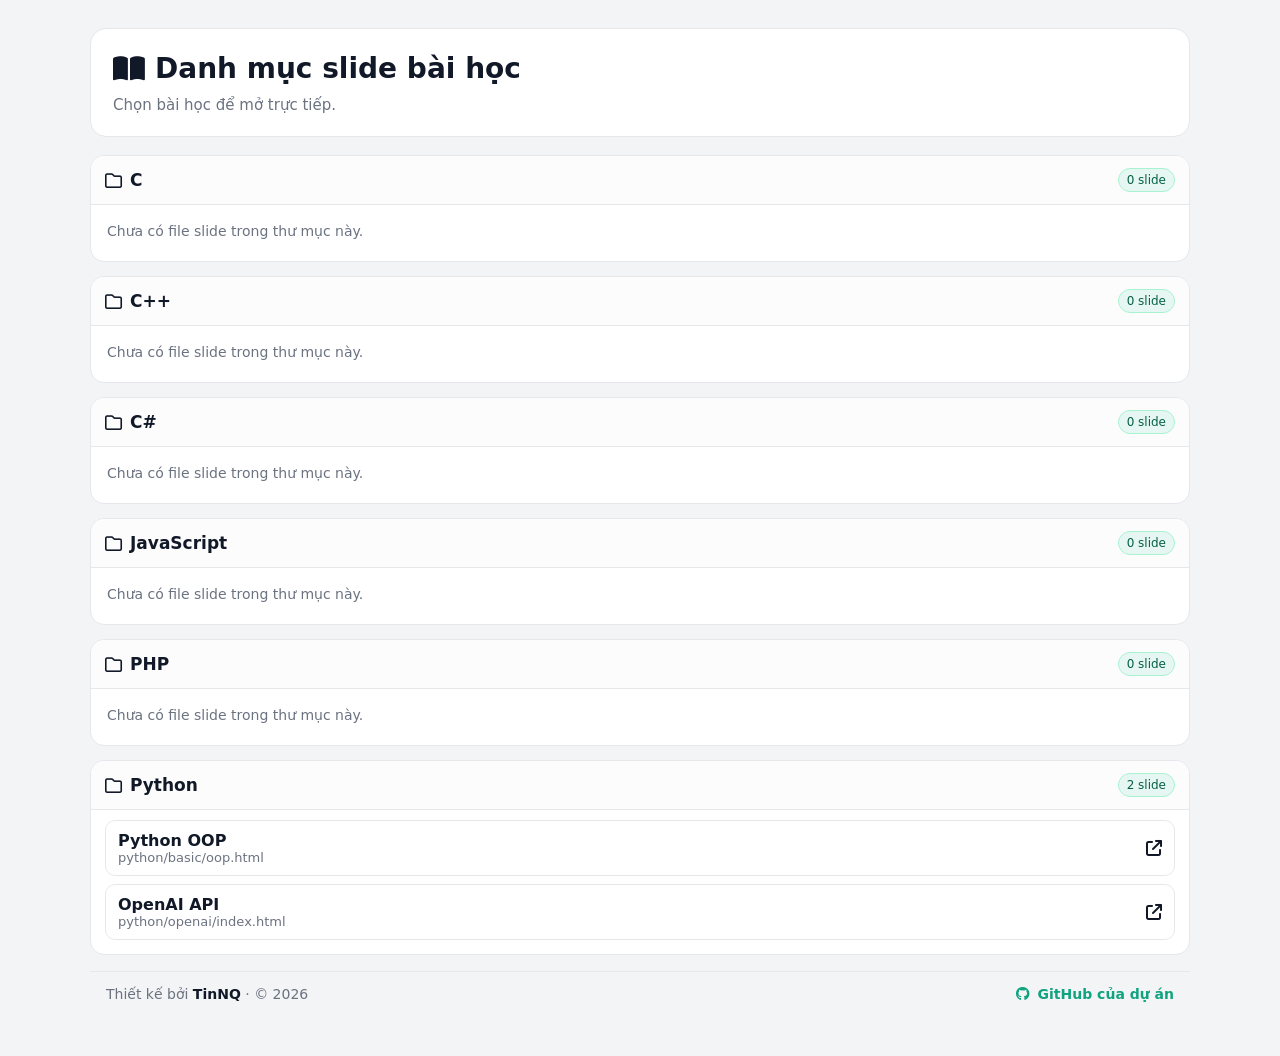
==== index.html @ 22e5f560 "Thêm thư mục cho C#" ====
<!DOCTYPE html>
<html lang="vi">
<head>
    <meta charset="UTF-8" />
    <meta name="viewport" content="width=device-width, initial-scale=1.0" />
    <title>Danh mục Slide Bài Học</title>
    <link rel="preconnect" href="https://cdnjs.cloudflare.com" />
    <link rel="shortcut icon" href="common/icon.png" type="image/x-icon">
    <link rel="stylesheet" href="https://cdnjs.cloudflare.com/ajax/libs/font-awesome/6.5.2/css/all.min.css" />
    <style>
        :root {
            --bg: #f3f4f6;
            --panel: #ffffff;
            --text: #111827;
            --muted: #6b7280;
            --border: #e5e7eb;
            --accent: #10a37f;
            --accent-soft: #e6f7f3;
        }

        * {
            box-sizing: border-box;
        }

        body {
            margin: 0;
            font-family: Inter, system-ui, -apple-system, Segoe UI, Roboto, sans-serif;
            color: var(--text);
            background: var(--bg);
        }

        .container {
            width: min(1100px, 92vw);
            margin: 28px auto 40px;
        }

        .header {
            background: var(--panel);
            border: 1px solid var(--border);
            border-radius: 16px;
            padding: 22px;
            margin-bottom: 18px;
        }

        .title {
            margin: 0;
            font-size: 28px;
            line-height: 1.25;
            display: flex;
            align-items: center;
            gap: 10px;
        }

        .subtitle {
            margin: 10px 0 0;
            color: var(--muted);
            font-size: 15px;
        }

        .groups {
            display: grid;
            gap: 14px;
        }

        .group-card {
            background: var(--panel);
            border: 1px solid var(--border);
            border-radius: 14px;
            overflow: hidden;
        }

        .group-head {
            display: flex;
            justify-content: space-between;
            align-items: center;
            padding: 12px 14px;
            background: #fcfcfd;
            border-bottom: 1px solid var(--border);
        }

        .group-name {
            margin: 0;
            font-size: 17px;
            display: flex;
            align-items: center;
            gap: 8px;
        }

        .badge {
            font-size: 12px;
            color: #065f46;
            background: var(--accent-soft);
            border: 1px solid #a7f3d0;
            padding: 4px 8px;
            border-radius: 999px;
        }

        .group-body {
            padding: 10px 14px 14px;
        }

        .slide-list {
            list-style: none;
            padding: 0;
            margin: 0;
            display: grid;
            gap: 8px;
        }

        .slide-link {
            display: flex;
            align-items: center;
            justify-content: space-between;
            gap: 10px;
            text-decoration: none;
            color: var(--text);
            border: 1px solid var(--border);
            border-radius: 10px;
            padding: 10px 12px;
            background: #fff;
            transition: border-color .2s ease, background-color .2s ease;
        }

        .slide-link:hover {
            border-color: var(--accent);
            background: #f9fffd;
        }

        .slide-path {
            color: var(--muted);
            font-size: 13px;
        }

        .empty {
            color: var(--muted);
            font-size: 14px;
            padding: 8px 2px;
        }

        .footer {
            margin-top: 16px;
            border-top: 1px solid var(--border);
            padding: 14px 16px;
            display: flex;
            align-items: center;
            justify-content: space-between;
            gap: 12px;
            color: var(--muted);
            font-size: 14px;
        }

        .footer strong {
            color: var(--text);
        }

        .footer-link {
            display: inline-flex;
            align-items: center;
            gap: 8px;
            color: var(--accent);
            text-decoration: none;
            font-weight: 600;
        }

        .footer-link:hover {
            text-decoration: underline;
        }

        @media (max-width: 640px) {
            .container {
                width: 94vw;
                margin-top: 16px;
            }

            .title {
                font-size: 22px;
            }

            .group-head {
                align-items: flex-start;
                flex-direction: column;
                gap: 8px;
            }

            .footer {
                flex-direction: column;
                align-items: flex-start;
            }
        }
    </style>
</head>
<body>
    <main class="container">
        <section class="header">
            <h1 class="title">
                <i class="fa-solid fa-book-open"></i>
                Danh mục slide bài học
            </h1>
            <p class="subtitle">Chọn bài học để mở trực tiếp.</p>
        </section>

        <section id="groups" class="groups" aria-label="Danh sách nhóm thư mục"></section>

        <footer class="footer">
            <div>Thiết kế bởi <strong>TinNQ</strong> · © <span id="currentYear"></span></div>
            <a class="footer-link" href="https://github.com/quoctinnguyen8/slides" target="_blank" rel="noopener noreferrer">
                <i class="fa-brands fa-github"></i>
                GitHub của dự án
            </a>
        </footer>
    </main>

    <script>
        const folderGroups = [
            { name: 'C', slides: [] },
            { name: 'C++', slides: [] },
            { name: 'C#', slides: [] },
            { name: 'JavaScript', slides: [] },
            { name: 'PHP', slides: [] },
            {
                name: 'Python',
                slides: [
                    { title: 'Python OOP', href: 'python/basic/oop.html', path: 'python/basic/oop.html' },
                    { title: 'OpenAI API', href: 'python/openai/index.html', path: 'python/openai/index.html' }
                ]
            }
        ];

        const groupsEl = document.getElementById('groups');

        function createSlideItem(slide) {
            const item = document.createElement('li');
            const link = document.createElement('a');
            link.className = 'slide-link';
            link.href = slide.href;

            const left = document.createElement('div');
            left.innerHTML = `<strong>${slide.title}</strong><div class="slide-path">${slide.path}</div>`;

            const icon = document.createElement('i');
            icon.className = 'fa-solid fa-arrow-up-right-from-square';
            icon.setAttribute('aria-hidden', 'true');

            link.append(left, icon);
            item.appendChild(link);
            return item;
        }

        function renderGroups() {
            const fragment = document.createDocumentFragment();

            folderGroups.forEach((group) => {
                const card = document.createElement('article');
                card.className = 'group-card';

                const head = document.createElement('div');
                head.className = 'group-head';
                head.innerHTML = `
                    <h2 class="group-name"><i class="fa-regular fa-folder"></i> ${group.name}</h2>
                    <span class="badge">${group.slides.length} slide</span>
                `;

                const body = document.createElement('div');
                body.className = 'group-body';

                if (!group.slides.length) {
                    const empty = document.createElement('div');
                    empty.className = 'empty';
                    empty.textContent = 'Chưa có file slide trong thư mục này.';
                    body.appendChild(empty);
                } else {
                    const list = document.createElement('ul');
                    list.className = 'slide-list';
                    group.slides.forEach((slide) => list.appendChild(createSlideItem(slide)));
                    body.appendChild(list);
                }

                card.append(head, body);
                fragment.appendChild(card);
            });

            groupsEl.appendChild(fragment);
        }

        renderGroups();
        document.getElementById('currentYear').textContent = String(new Date().getFullYear());
    </script>
</body>
</html>
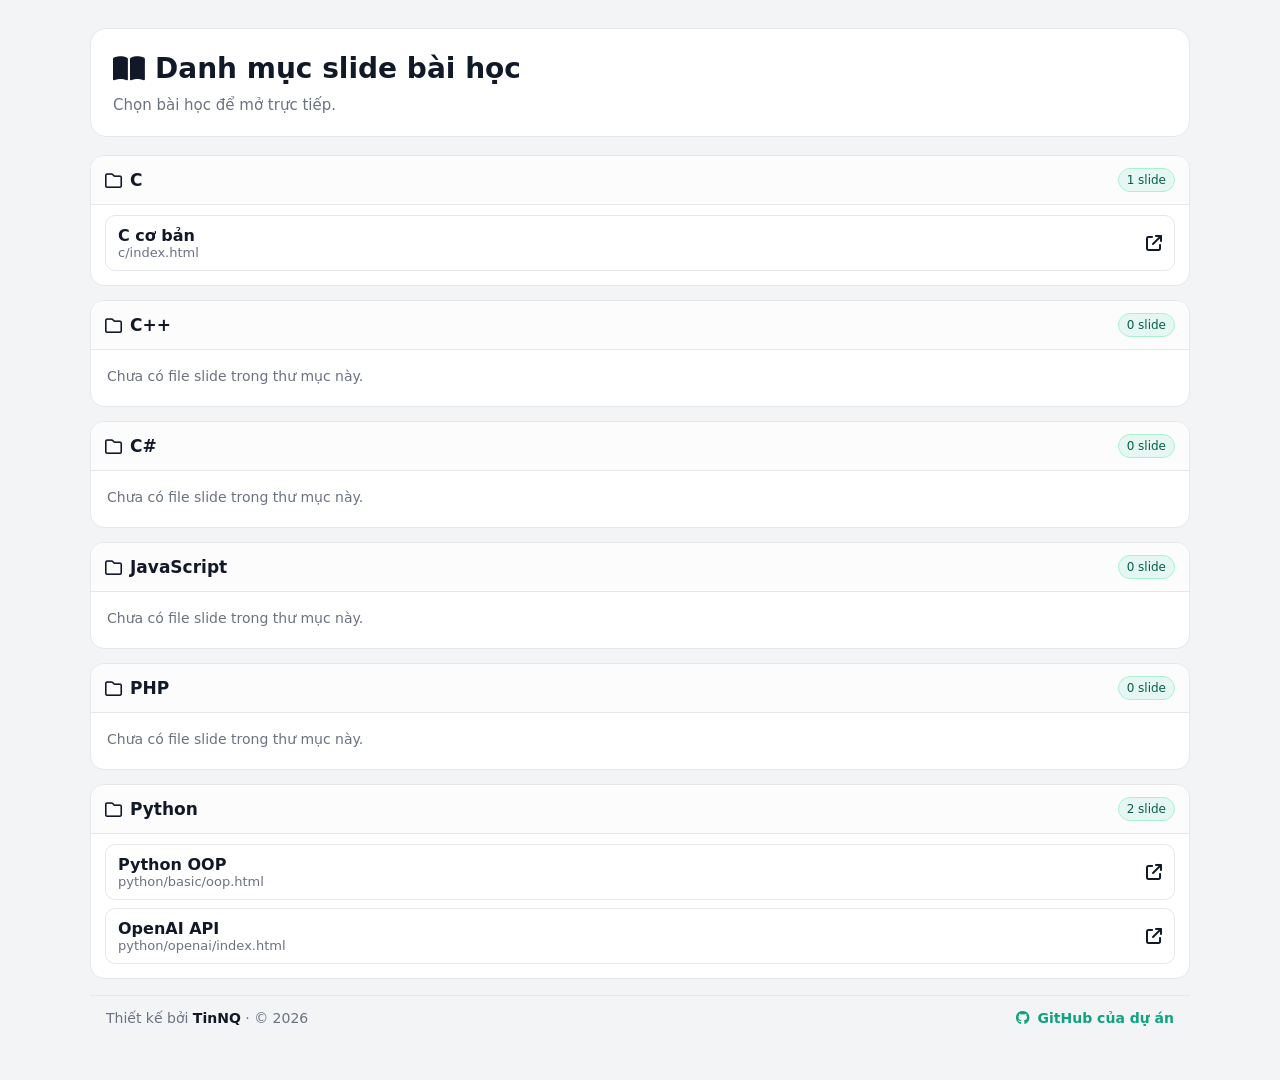
==== commit 613a0bf1: "Thêm slide cho ngôn ngữ C (chưa hoàn chỉnh), tái cấu trúc css dự án để tái sử dụng sau này" ====
--- a/index.html
+++ b/index.html
@@ -212,7 +212,9 @@
 
     <script>
         const folderGroups = [
-            { name: 'C', slides: [] },
+            { name: 'C', slides: [
+                { title: 'C cơ bản', href: 'c/index.html', path: 'c/index.html' }
+            ] },
             { name: 'C++', slides: [] },
             { name: 'C#', slides: [] },
             { name: 'JavaScript', slides: [] },
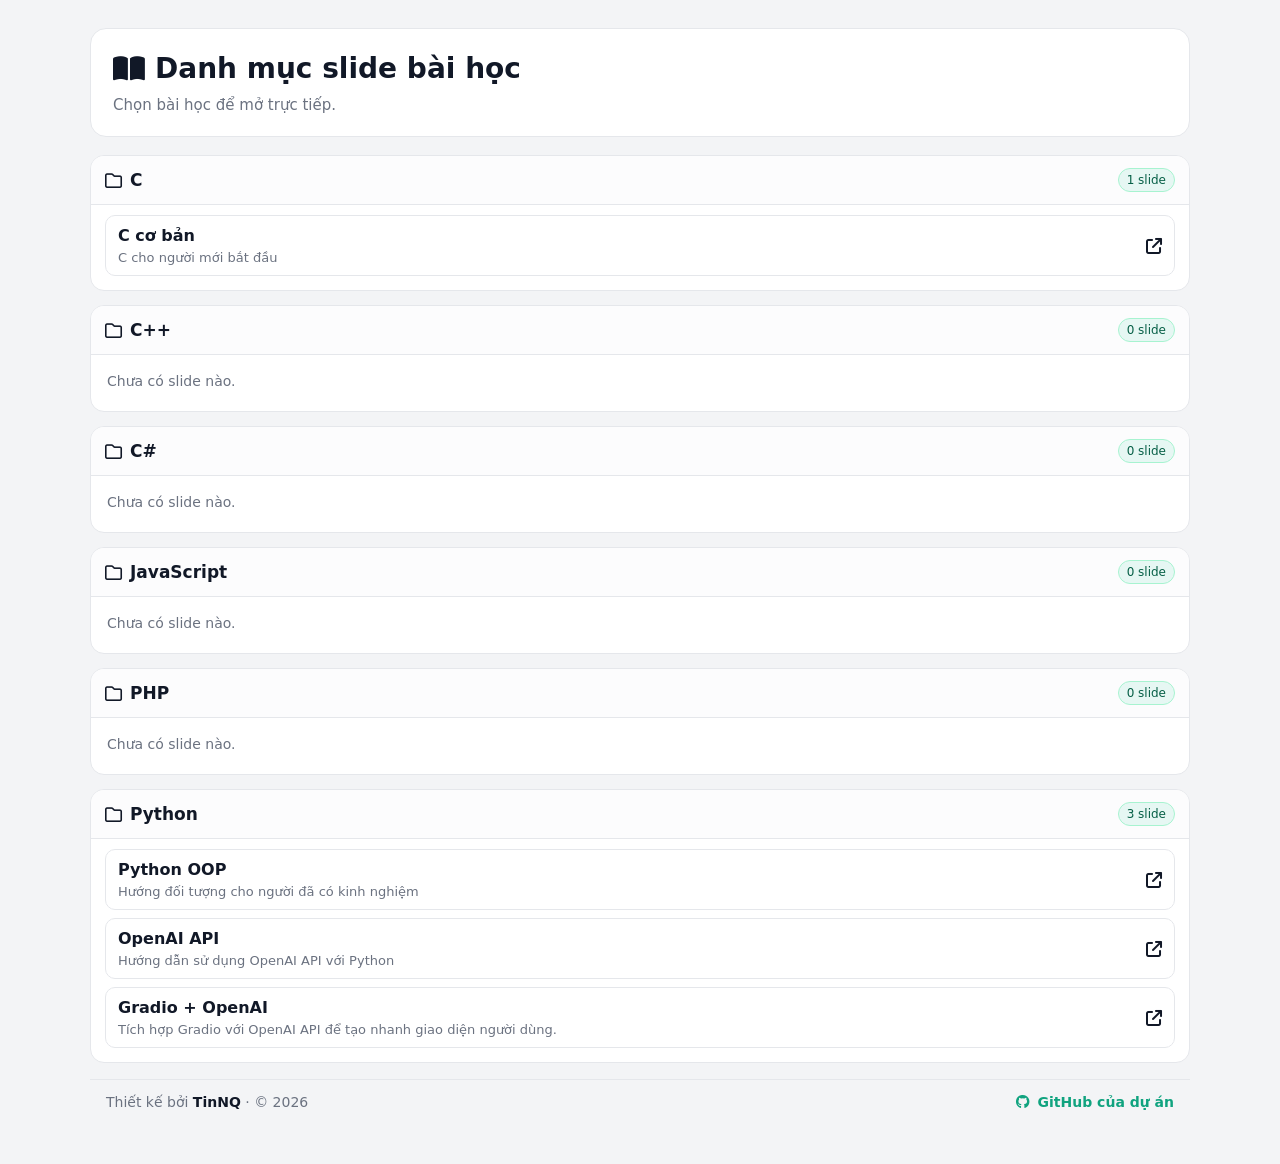
==== commit 739033f1: "Chức năng xem ảnh kết quả code, sửa nội dung slide gradio" ====
--- a/index.html
+++ b/index.html
@@ -126,9 +126,10 @@
             background: #f9fffd;
         }
 
-        .slide-path {
+        .slide-desc {
             color: var(--muted);
             font-size: 13px;
+            margin-top: 5px;
         }
 
         .empty {
@@ -213,7 +214,7 @@
     <script>
         const folderGroups = [
             { name: 'C', slides: [
-                { title: 'C cơ bản', href: 'c/index.html', path: 'c/index.html' }
+                { title: 'C cơ bản', href: 'c/index.html', desc: 'C cho người mới bắt đầu' }
             ] },
             { name: 'C++', slides: [] },
             { name: 'C#', slides: [] },
@@ -222,8 +223,9 @@
             {
                 name: 'Python',
                 slides: [
-                    { title: 'Python OOP', href: 'python/basic/oop.html', path: 'python/basic/oop.html' },
-                    { title: 'OpenAI API', href: 'python/openai/index.html', path: 'python/openai/index.html' }
+                    { title: 'Python OOP', href: 'python/basic/oop.html', desc: 'Hướng đối tượng cho người đã có kinh nghiệm' },
+                    { title: 'OpenAI API', href: 'python/openai/index.html', desc: 'Hướng dẫn sử dụng OpenAI API với Python' },
+                    { title: 'Gradio + OpenAI', href: 'python/openai/gradio.html', desc: 'Tích hợp Gradio với OpenAI API để tạo nhanh giao diện người dùng.' }
                 ]
             }
         ];
@@ -237,7 +239,7 @@
             link.href = slide.href;
 
             const left = document.createElement('div');
-            left.innerHTML = `<strong>${slide.title}</strong><div class="slide-path">${slide.path}</div>`;
+            left.innerHTML = `<strong>${slide.title}</strong><div class="slide-desc">${slide.desc}</div>`;
 
             const icon = document.createElement('i');
             icon.className = 'fa-solid fa-arrow-up-right-from-square';
@@ -268,7 +270,7 @@
                 if (!group.slides.length) {
                     const empty = document.createElement('div');
                     empty.className = 'empty';
-                    empty.textContent = 'Chưa có file slide trong thư mục này.';
+                    empty.textContent = 'Chưa có slide nào.';
                     body.appendChild(empty);
                 } else {
                     const list = document.createElement('ul');
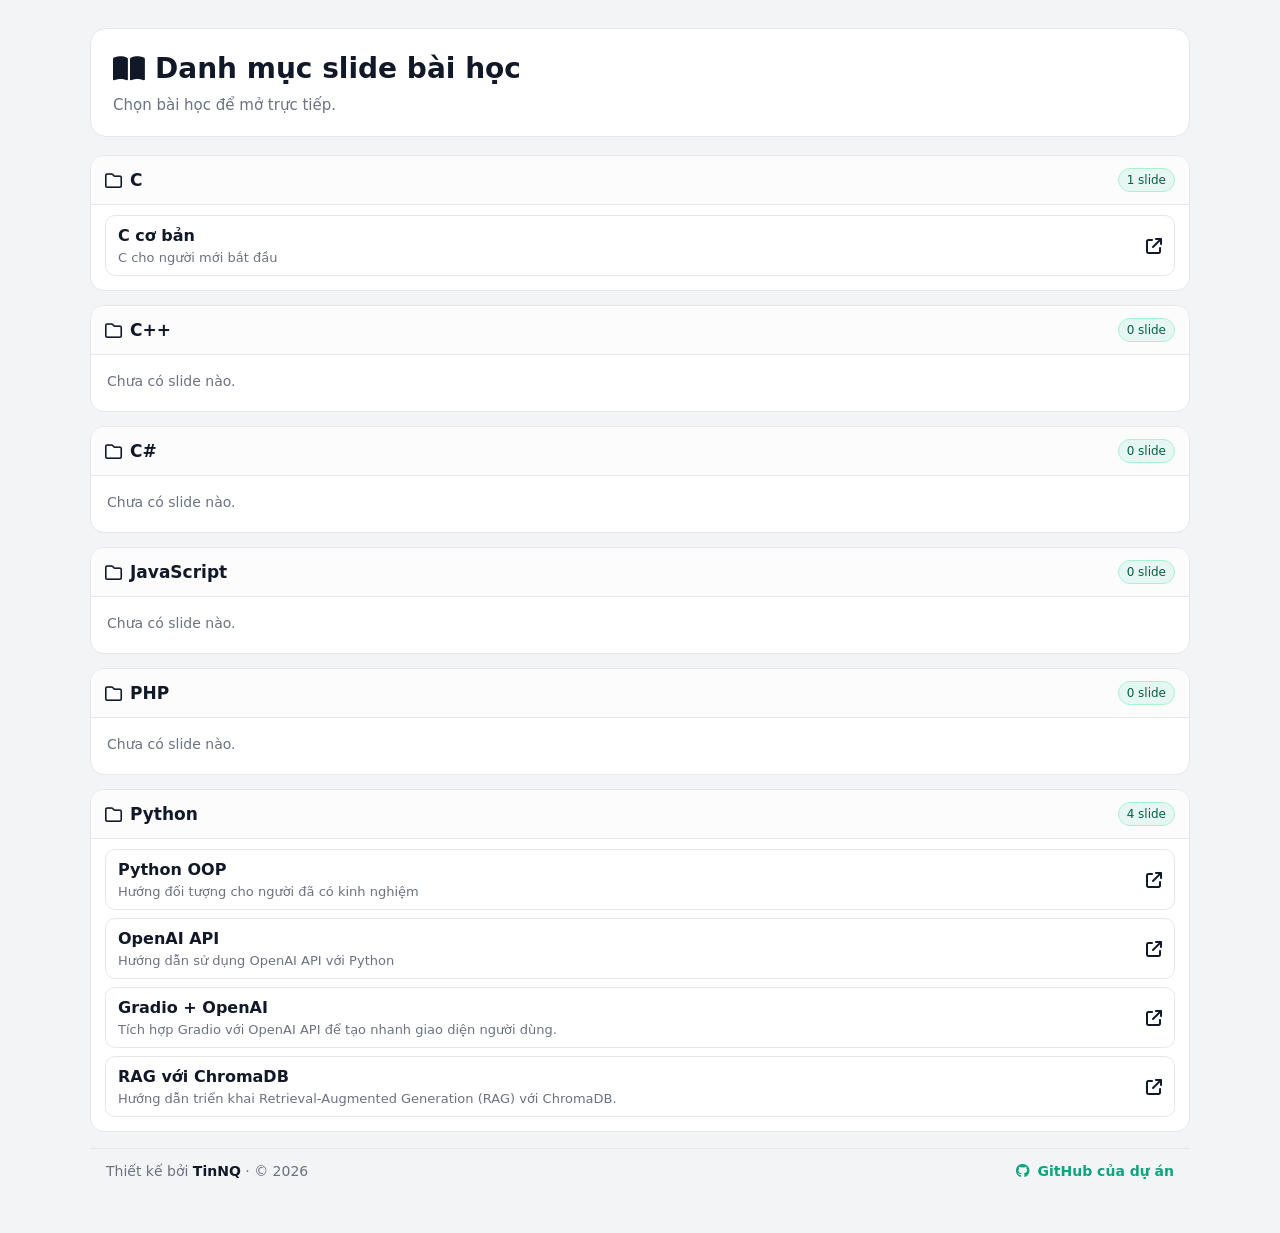
==== commit 3c0ab929: "Chỉnh sửa câu từ, thêm slide lên trang chủ" ====
--- a/index.html
+++ b/index.html
@@ -225,7 +225,8 @@
                 slides: [
                     { title: 'Python OOP', href: 'python/basic/oop.html', desc: 'Hướng đối tượng cho người đã có kinh nghiệm' },
                     { title: 'OpenAI API', href: 'python/openai/index.html', desc: 'Hướng dẫn sử dụng OpenAI API với Python' },
-                    { title: 'Gradio + OpenAI', href: 'python/openai/gradio.html', desc: 'Tích hợp Gradio với OpenAI API để tạo nhanh giao diện người dùng.' }
+                    { title: 'Gradio + OpenAI', href: 'python/openai/gradio.html', desc: 'Tích hợp Gradio với OpenAI API để tạo nhanh giao diện người dùng.' },
+                    { title: 'RAG với ChromaDB', href: 'python/openai/chromadb-rag.html', desc: 'Hướng dẫn triển khai Retrieval-Augmented Generation (RAG) với ChromaDB.' }
                 ]
             }
         ];
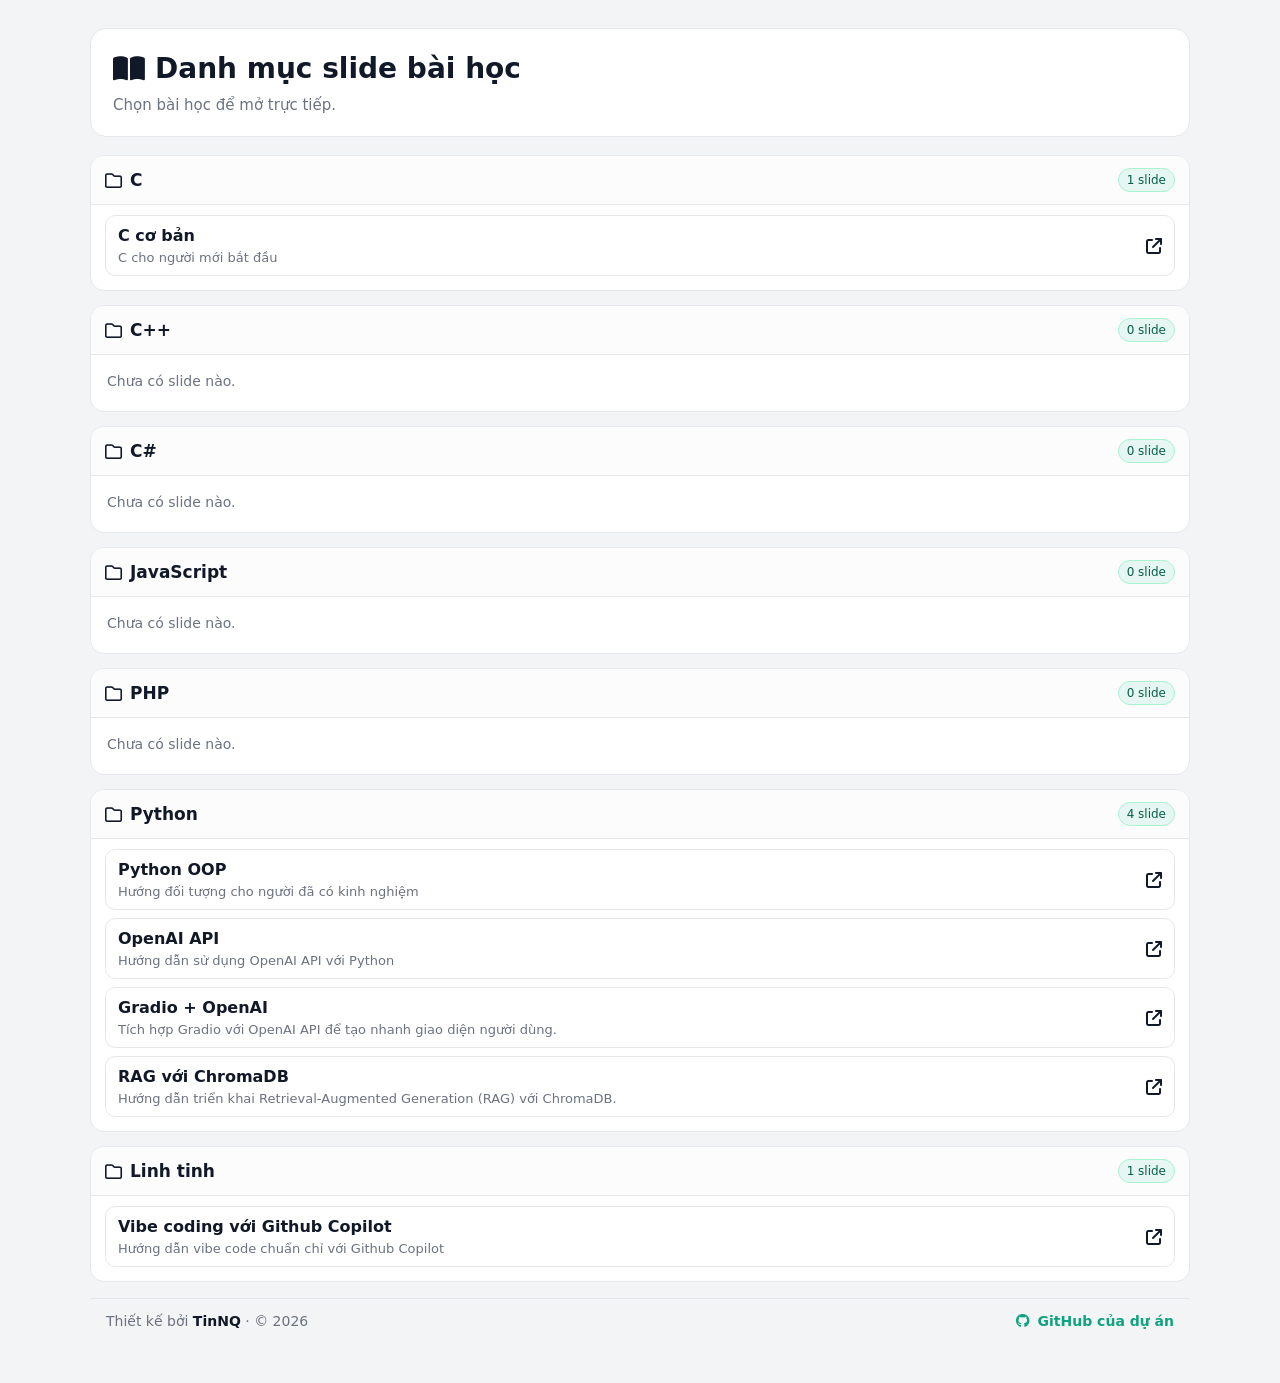
==== commit 86309c86: "Vibe code: Thêm file trình chiếu cho vibe coding" ====
--- a/index.html
+++ b/index.html
@@ -228,6 +228,12 @@
                     { title: 'Gradio + OpenAI', href: 'python/openai/gradio.html', desc: 'Tích hợp Gradio với OpenAI API để tạo nhanh giao diện người dùng.' },
                     { title: 'RAG với ChromaDB', href: 'python/openai/chromadb-rag.html', desc: 'Hướng dẫn triển khai Retrieval-Augmented Generation (RAG) với ChromaDB.' }
                 ]
+            },
+            {
+                name: 'Linh tinh',
+                slides: [
+                    { title: 'Vibe coding với Github Copilot', href: 'other/vibe-code.html', desc: 'Hướng dẫn vibe code chuẩn chỉ với Github Copilot' }
+                ]
             }
         ];
 
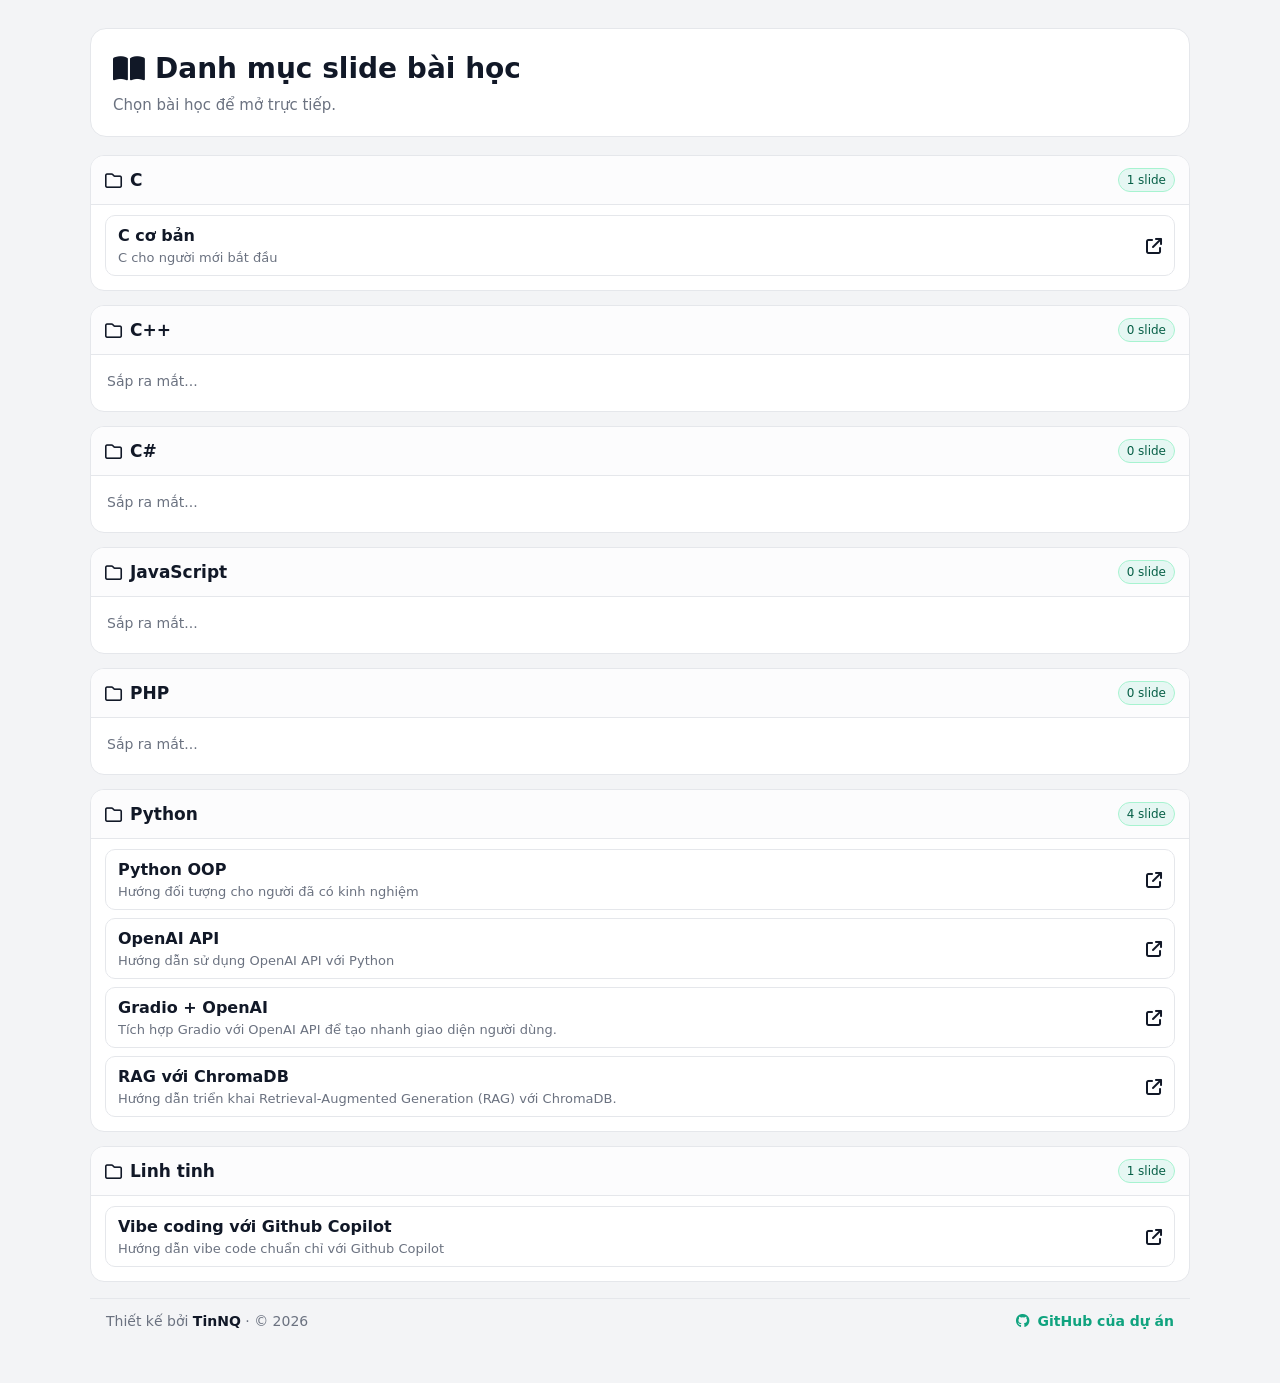
==== commit 6057ec3f: "Tối ưu hóa thao tác chuyển slide" ====
--- a/index.html
+++ b/index.html
@@ -277,7 +277,7 @@
                 if (!group.slides.length) {
                     const empty = document.createElement('div');
                     empty.className = 'empty';
-                    empty.textContent = 'Chưa có slide nào.';
+                    empty.textContent = 'Sắp ra mắt...';
                     body.appendChild(empty);
                 } else {
                     const list = document.createElement('ul');
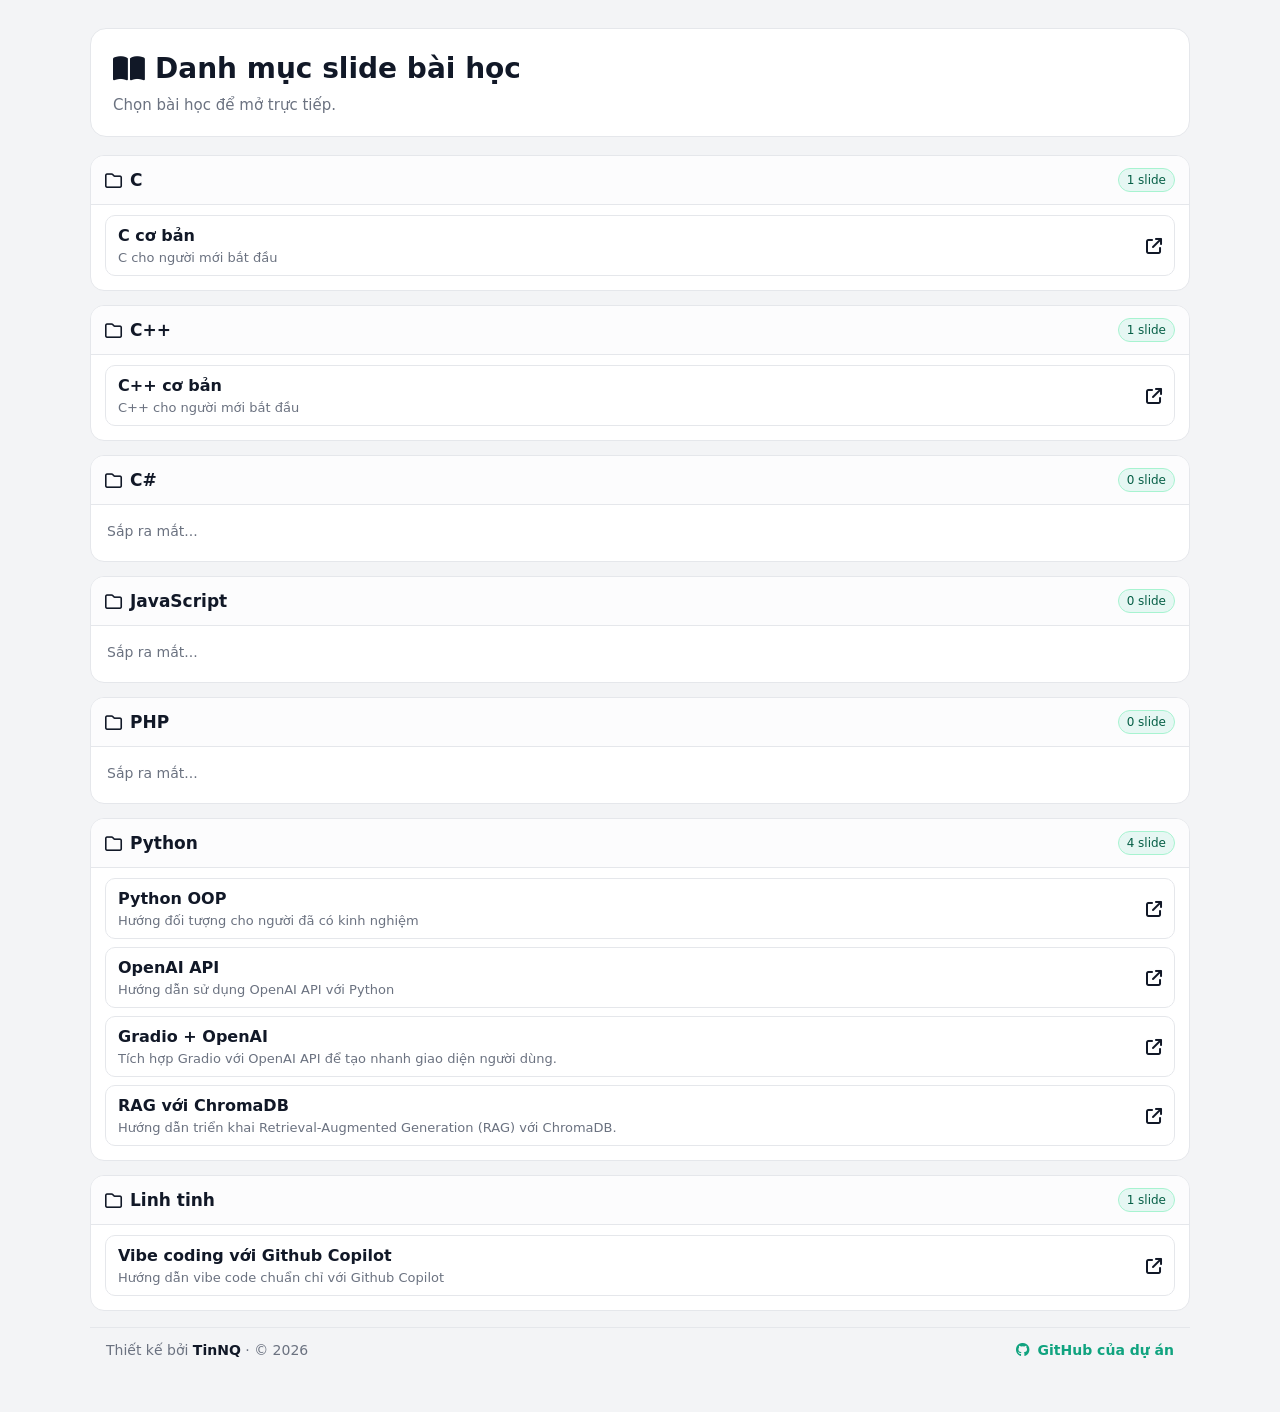
==== commit c1aefd61: "Thêm slide cpp" ====
--- a/index.html
+++ b/index.html
@@ -216,7 +216,9 @@
             { name: 'C', slides: [
                 { title: 'C cơ bản', href: 'c/index.html', desc: 'C cho người mới bắt đầu' }
             ] },
-            { name: 'C++', slides: [] },
+            { name: 'C++', slides: [
+                { title: 'C++ cơ bản', href: 'cpp/index.html', desc: 'C++ cho người mới bắt đầu' }
+            ] },
             { name: 'C#', slides: [] },
             { name: 'JavaScript', slides: [] },
             { name: 'PHP', slides: [] },
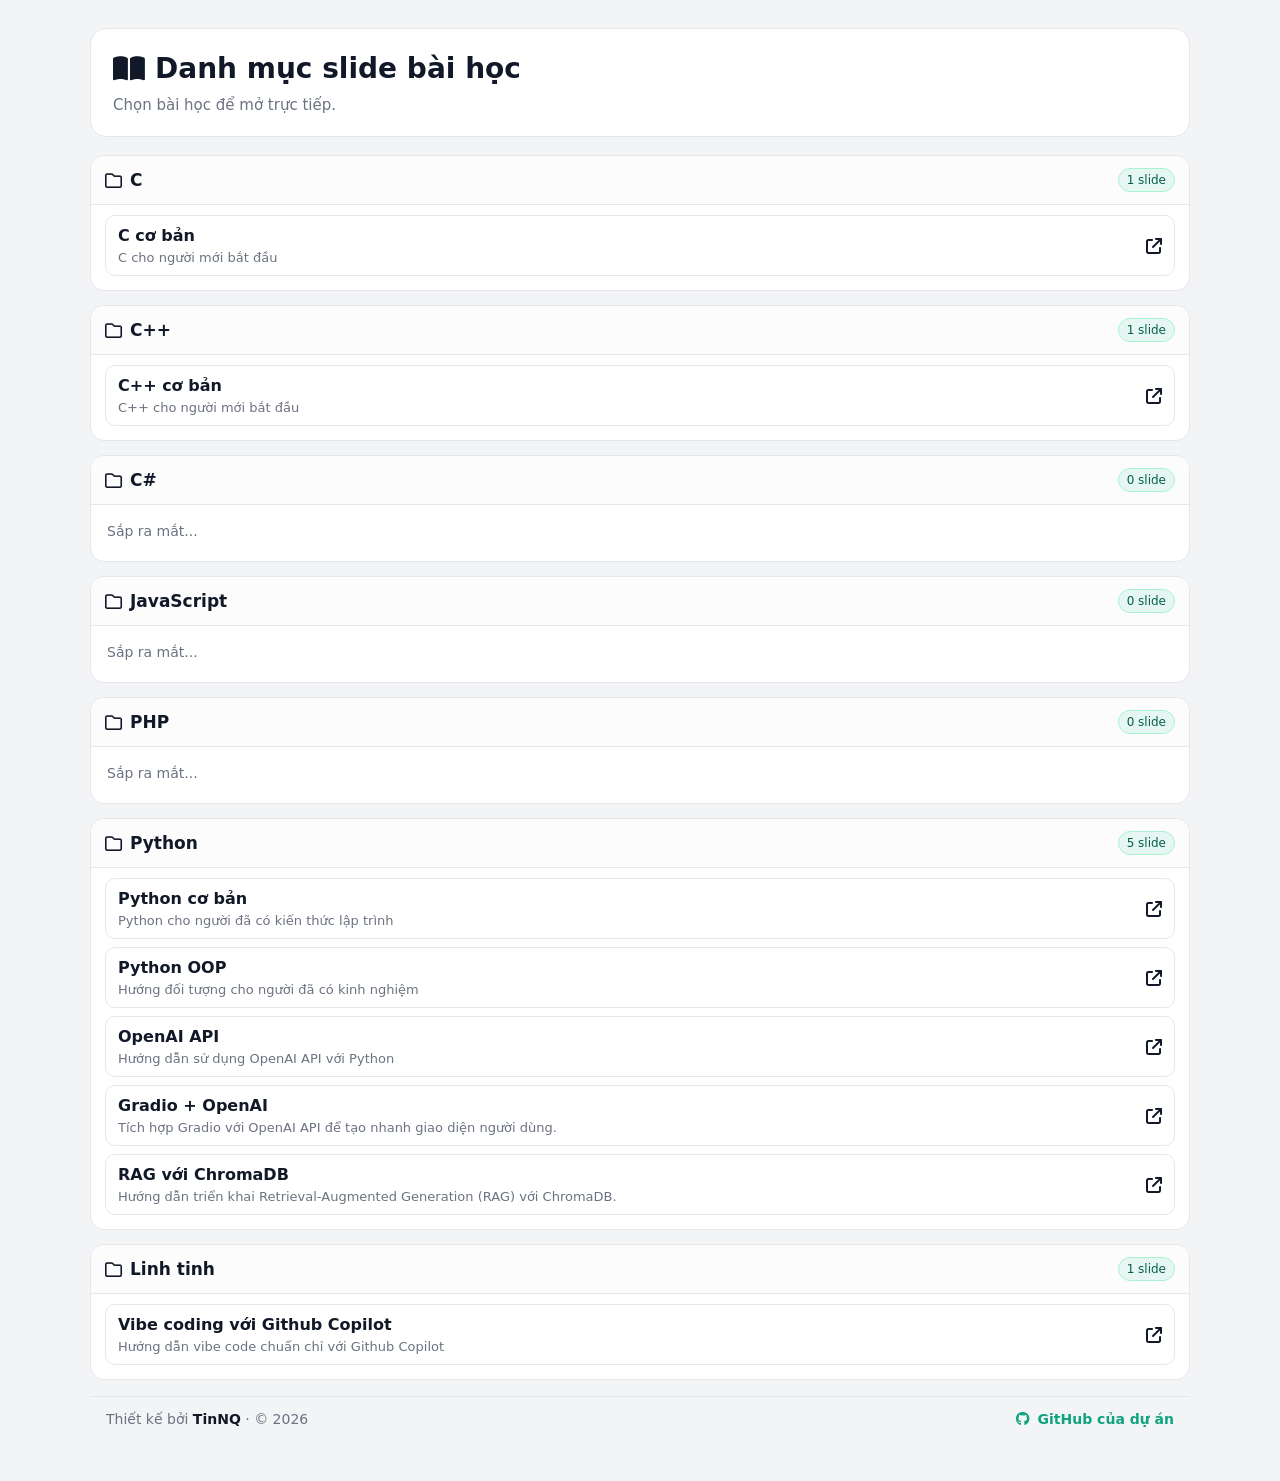
==== commit abbc67ef: "Thêm slide Python cơ bản" ====
--- a/index.html
+++ b/index.html
@@ -225,6 +225,7 @@
             {
                 name: 'Python',
                 slides: [
+                    { title: 'Python cơ bản', href: 'https://tinnq.my.canva.site/python', desc: 'Python cho người đã có kiến thức lập trình' },
                     { title: 'Python OOP', href: 'python/basic/oop.html', desc: 'Hướng đối tượng cho người đã có kinh nghiệm' },
                     { title: 'OpenAI API', href: 'python/openai/index.html', desc: 'Hướng dẫn sử dụng OpenAI API với Python' },
                     { title: 'Gradio + OpenAI', href: 'python/openai/gradio.html', desc: 'Tích hợp Gradio với OpenAI API để tạo nhanh giao diện người dùng.' },
